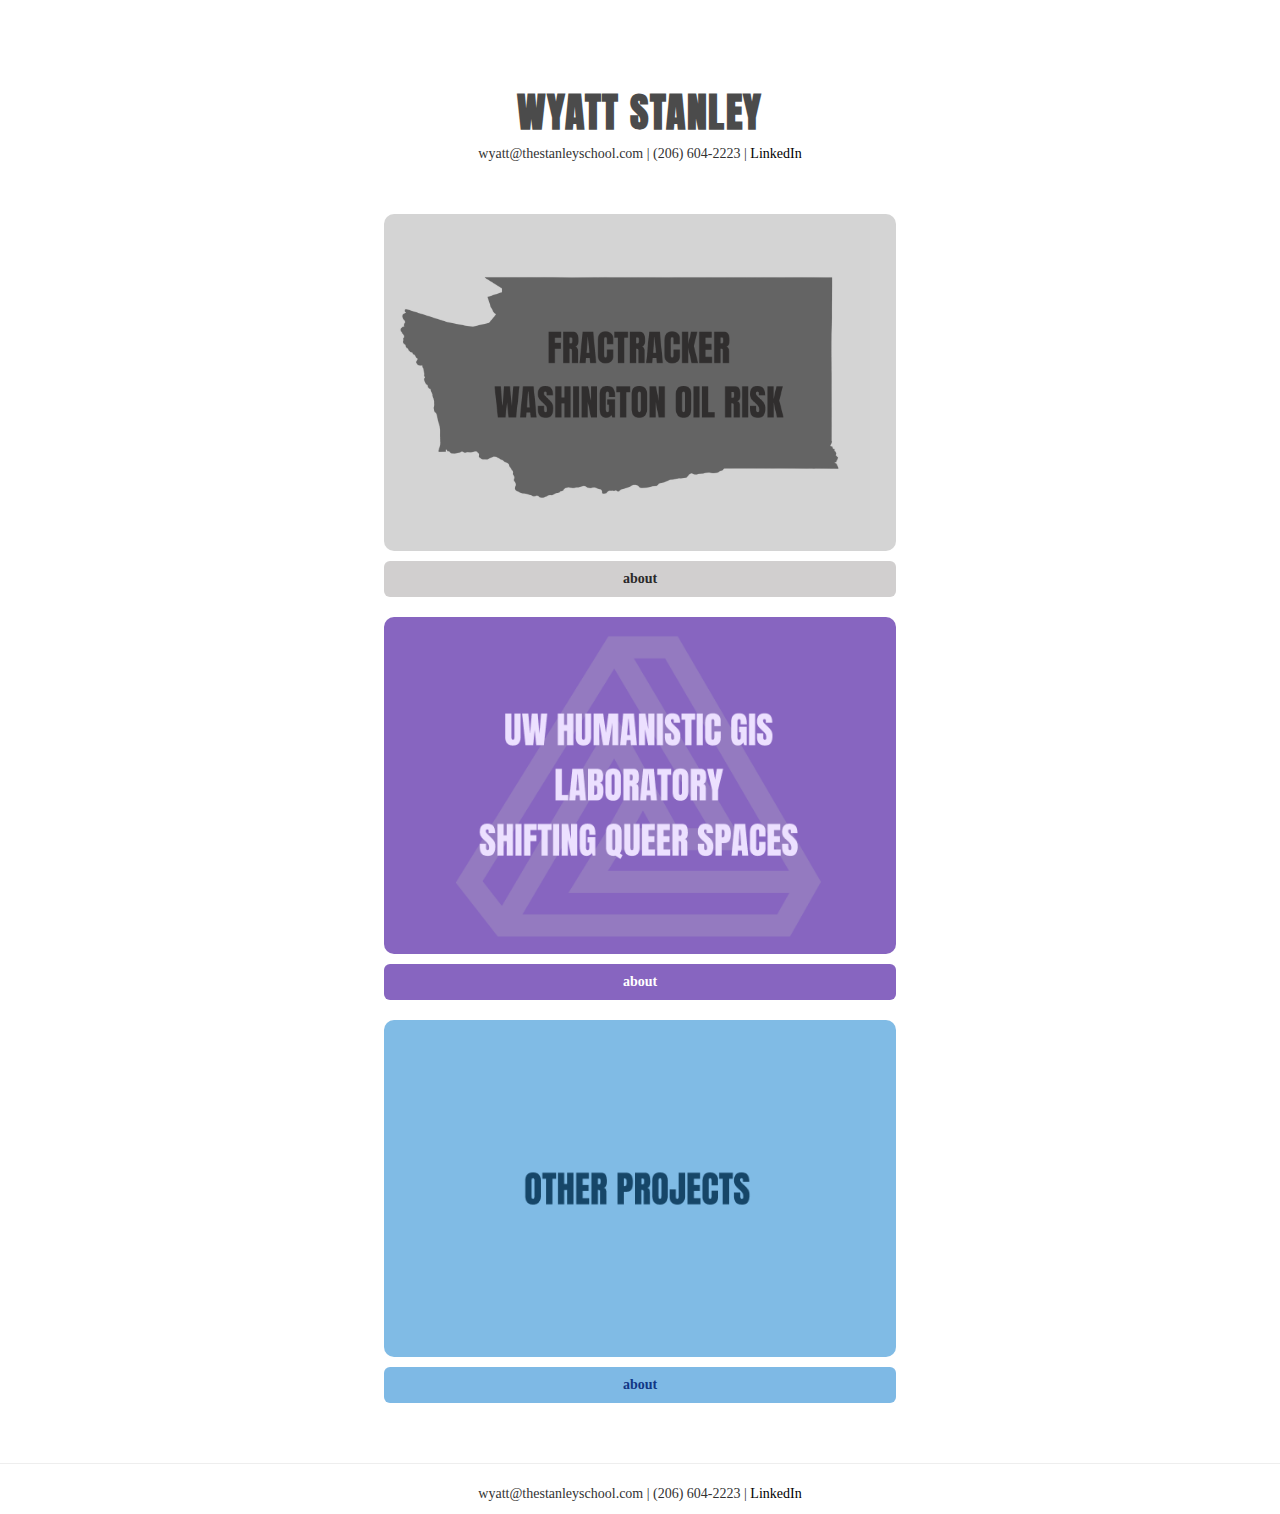
==== index.html @ f8e5210b "Rename home.html to index.html" ====
<!DOCTYPE html>
<html lang="en">

<head>
    <meta charset="utf-8">
    <meta http-equiv="X-UA-Compatible" content="IE=edge">
    <meta name="viewport" content="width=device-width, initial-scale=1">
    <meta name="description" content="">
    <meta name="author" content="">

    <title>WYATT STANLEY</title>

    <link rel="shortcut icon" href="img/WA.ico" type="image/x-icon">

    <!-- Bootstrap Core CSS -->
    <link rel="stylesheet" href="https://maxcdn.bootstrapcdn.com/bootstrap/3.3.7/css/bootstrap.min.css">

    <!-- Custom Fonts -->
    <link href="https://fonts.googleapis.com/css2?family=Anton&display=swap" rel="stylesheet">

    <style>
        body {
            padding-top: 70px;
            font-family: 'Recoleta', serif;
            text-align: center;
        }

        h1 {
            font-family: 'Anton', sans-serif;
            font-size: 40px;
            font-weight: 700;
            text-transform: uppercase;
            letter-spacing: 1.5px;
            color: #000;
            opacity: 0.7;
        }

        .portfolio-wrapper {
            max-width: 40%;
            margin: 0 auto;
            text-align: center;
        }

        .portfolio-wrapper img {
            width: 100%;
            height: auto;
            display: block;
            border-radius: 10px;
            transition: transform 0.3s ease-in-out, box-shadow 0.3s ease-in-out;
        }

        .portfolio-wrapper img:hover {
            transform: scale(1.05);
            box-shadow: 0px 5px 15px rgba(0, 0, 0, 0.2);
        }

        .custom-btn, .custom-btn2, .custom-btn3 {
            width: 100%;
            display: block;
            margin-top: 10px;
            padding: 8px;
            font-size: 14px;
            font-weight: bold;
            border: none;
            border-radius: 6px;
            cursor: pointer;
            transition: all 0.3s ease-in-out;
        }

        .custom-btn { background-color: #d1cfcf; color: #2A2929; }
        .custom-btn:hover { background-color: #eee9e9; transform: scale(1.05); }

        .custom-btn2 { background-color: #8765C0; color: #ffffff; }
        .custom-btn2:hover { background-color: #d7c8f1; transform: scale(1.05); }

        .custom-btn3 { background-color: #7EB9E5; color: rgb(17, 55, 133); }
        .custom-btn3:hover { background-color: #b3d3e9; transform: scale(1.05); }

        .about-text {
            display: none;
            margin-top: 8px;
            font-size: 14px;
        }

        /* Responsive Design */
        @media (max-width: 768px) {
            .portfolio-wrapper {
                max-width: 80%;
            }

            .custom-btn, .custom-btn2, .custom-btn3 {
                font-size: 12px;
                padding: 6px;
            }
        }
    </style>
</head>

<body>

    <!-- Header -->
    <h1>WYATT STANLEY</h1>

    <p>wyatt@thestanleyschool.com | (206) 604-2223 | 
        <a href="https://www.linkedin.com/in/wyattstanley" target="_blank" rel="noopener noreferrer" style="color: black; text-decoration: none;">LinkedIn</a>
    </p>

    <br><br>

    <!-- Portfolio Items -->
    
    <!-- Project 1 -->
    <div class="portfolio-wrapper">
        <a href="https://wyattstanley.github.io/FracTracker/index.html" target="_blank" rel="noopener noreferrer">
            <img src="images/FracTracker.png" alt="FracTracker">
        </a>
        <button class="custom-btn" onclick="toggleAbout('aboutPipelines')">about</button>
        <div id="aboutPipelines" class="about-text">
            <p><b>GIS Internship at FracTracker Alliance:</b><br>
                Responsible for all elements of this project including<br>
                website design and development, data collection, and research.<br>
                Identified over 173,000 square miles of at risk land.
        </div>
    </div>

    <br>

    <!-- Project 2 -->
    <div class="portfolio-wrapper">
        <a href="https://hgis.uw.edu/lgbtqspaces/index.html#13.96/43.65613/-70.26989/0/60" target="_blank" rel="noopener noreferrer">
            <img src="images/hgis.png" alt="HGIS Research">
        </a>
        <button class="custom-btn2" onclick="toggleAbout('abouthgis')">about</button>
        <div id="abouthgis" class="about-text">
            <p><b>GIS Research Volunteer:</b><br>
                Responsible for Portland, ME data collection and upload.<br>
                Collected and input over 1,300 rows of spatial data spanning over 50 years.
        </div>
    </div>

    <br>

    <!-- Project 3 -->
    <div class="portfolio-wrapper">
        <a href="https://wyattstanley.github.io/index.html" target="_blank" rel="noopener noreferrer">
            <img src="images/projects.png" alt="GIS Projects">
        </a>
        <button class="custom-btn3" onclick="toggleAbout('projects')">about</button>
        <div id="projects" class="about-text">
            <p><b>Other GIS Projects:</b><br>
                Project deliverables from the University of Washington.</p>
        </div>
    </div>

    <br><br>

    <hr>

    <!-- Footer -->
    <footer>
        <p>wyatt@thestanleyschool.com | (206) 604-2223 | 
            <a href="https://www.linkedin.com/in/wyattstanley" target="_blank" rel="noopener noreferrer" style="color: black; text-decoration: none;">LinkedIn</a>
        </p>
    </footer>

    <!-- Scripts -->
    <script>
        function toggleAbout(id) {
            var element = document.getElementById(id);
            element.style.display = (element.style.display === "none" || element.style.display === "") ? "block" : "none";
        }
    </script>

    <!-- jQuery & Bootstrap JS -->
    <script src="https://ajax.googleapis.com/ajax/libs/jquery/3.1.1/jquery.min.js"></script>
    <script src="https://maxcdn.bootstrapcdn.com/bootstrap/3.3.7/js/bootstrap.min.js"></script>

</body>
</html>
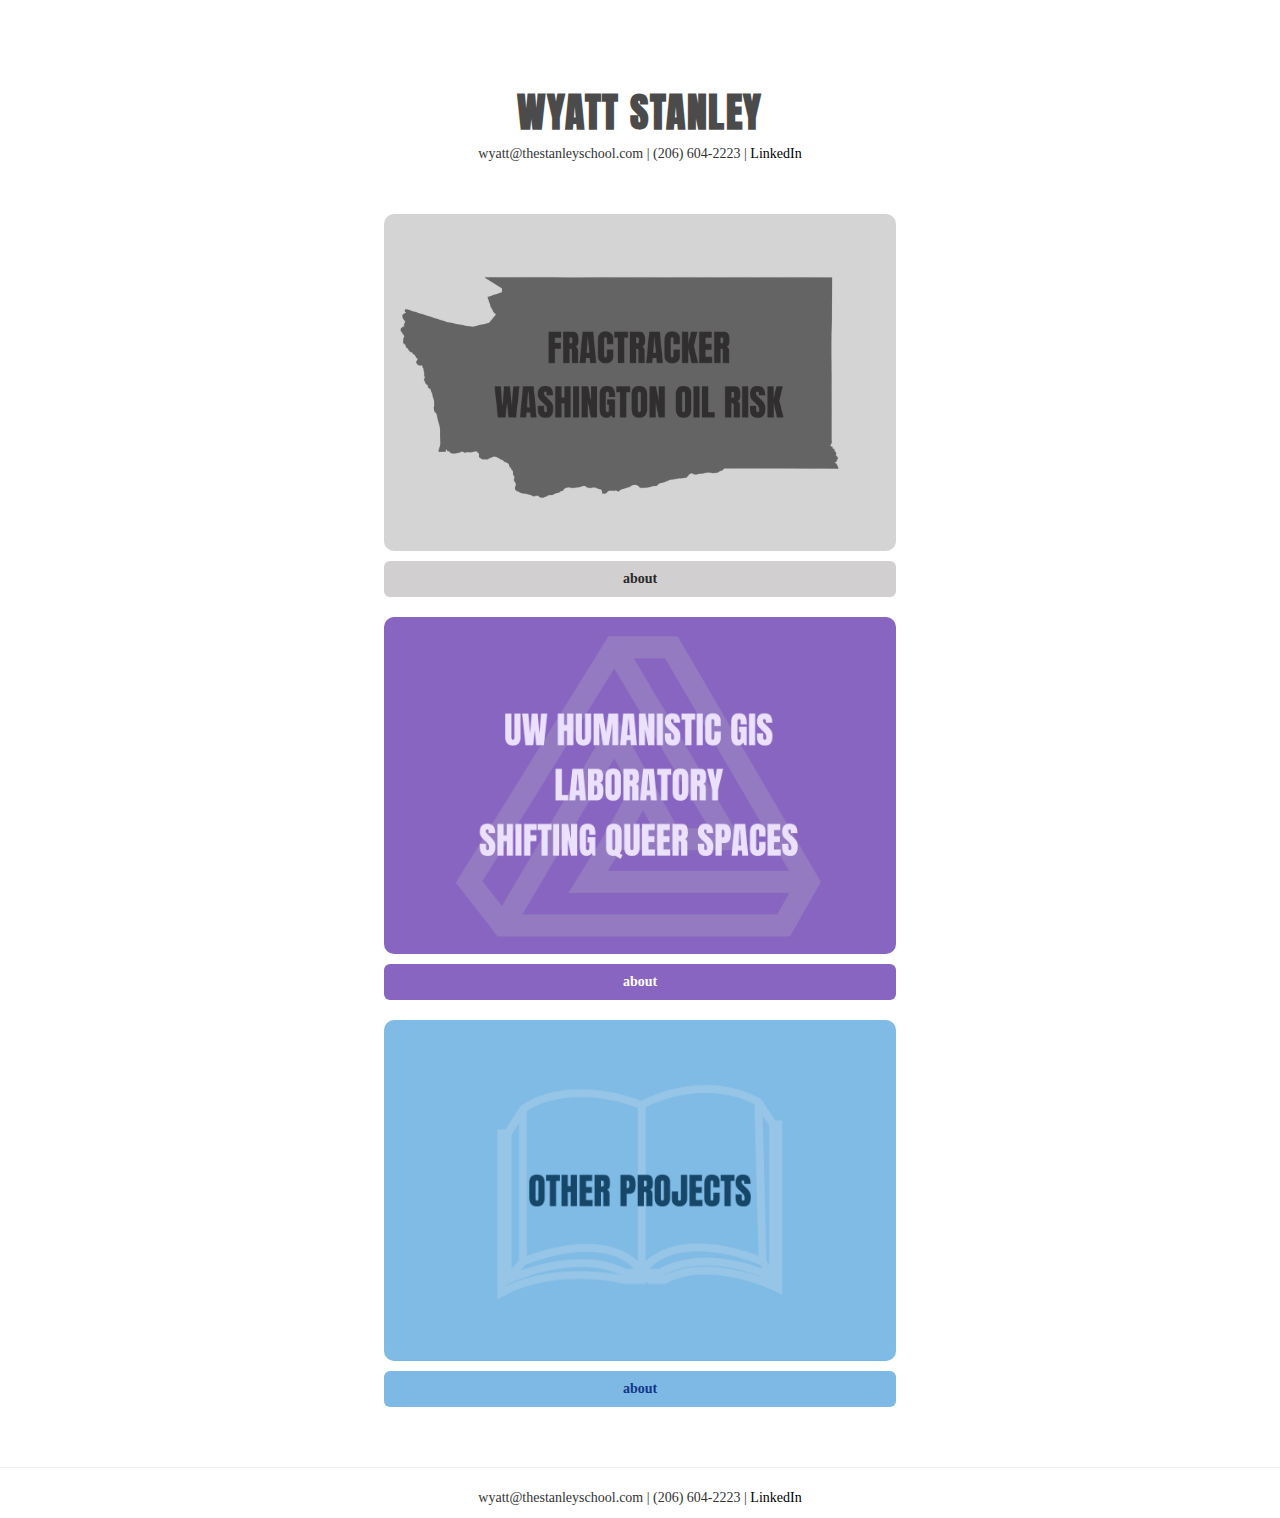
==== commit f5ad8bcf: "modified:   index.html" ====
--- a/index.html
+++ b/index.html
@@ -142,8 +142,8 @@
 
     <!-- Project 3 -->
     <div class="portfolio-wrapper">
-        <a href="https://wyattstanley.github.io/index.html" target="_blank" rel="noopener noreferrer">
-            <img src="images/projects.png" alt="GIS Projects">
+        <a href="https://www.wyattstanley.com/projects.html" target="_blank" rel="noopener noreferrer">
+            <img src="images/project.png" alt="GIS Projects">
         </a>
         <button class="custom-btn3" onclick="toggleAbout('projects')">about</button>
         <div id="projects" class="about-text">
